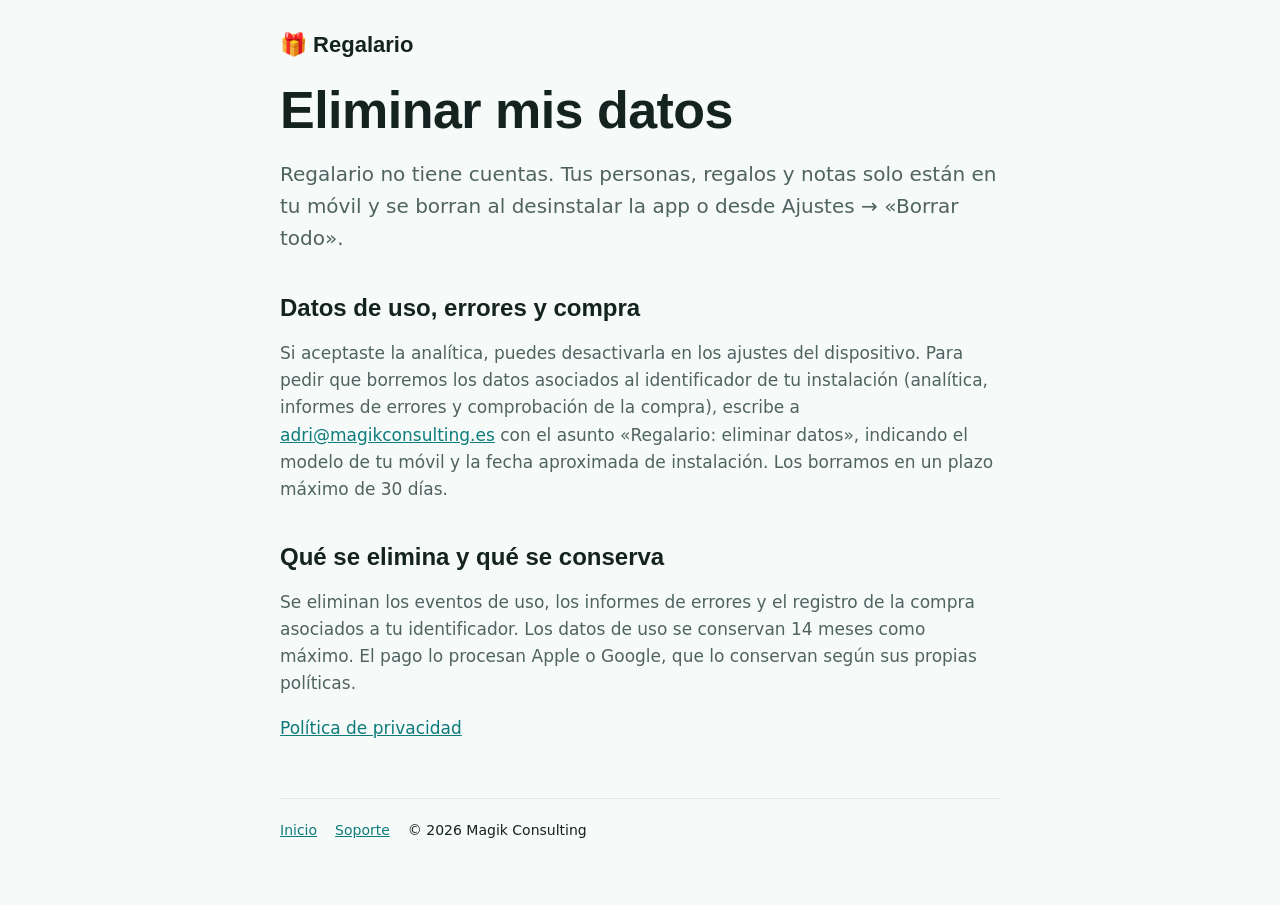
==== eliminar-datos/index.html @ b977d241 "Web de Regalario: landing, privacidad, soporte, eliminar datos y amigo invisible" ====
<!doctype html>
<html lang="es">
<head>
<meta charset="utf-8">
<meta name="viewport" content="width=device-width, initial-scale=1, viewport-fit=cover">
<title>Eliminar mis datos · Regalario</title>
<link rel="stylesheet" href="../assets.css">
</head>
<body>
<div class="wrap">
  <header class="top"><a class="brand" href="../">🎁 Regalario</a></header>
  <main>
    <h1>Eliminar mis datos</h1>
    <p class="lead">Regalario no tiene cuentas. Tus personas, regalos y notas solo están en tu móvil y se borran al desinstalar la app o desde Ajustes → «Borrar todo».</p>
    <h2>Datos de uso, errores y compra</h2>
    <p>Si aceptaste la analítica, puedes desactivarla en los ajustes del dispositivo. Para pedir que borremos los datos asociados al identificador de tu instalación (analítica, informes de errores y comprobación de la compra), escribe a <a href="mailto:adri@magikconsulting.es">adri@magikconsulting.es</a> con el asunto «Regalario: eliminar datos», indicando el modelo de tu móvil y la fecha aproximada de instalación. Los borramos en un plazo máximo de 30 días.</p>
    <h2>Qué se elimina y qué se conserva</h2>
    <p>Se eliminan los eventos de uso, los informes de errores y el registro de la compra asociados a tu identificador. Los datos de uso se conservan 14 meses como máximo. El pago lo procesan Apple o Google, que lo conservan según sus propias políticas.</p>
    <p><a href="../privacidad/">Política de privacidad</a></p>
  </main>
  <footer><a href="../">Inicio</a><a href="../soporte/">Soporte</a><span>© 2026 Magik Consulting</span></footer>
</div>
</body>
</html>
---- assets.css ----
:root{--bg:#F6FAF9;--card:#fff;--fg:#14231F;--mute:#4F6360;--accent:#0E7C7B;--accent-soft:#D9F0EE;--gold:#F0A93B;--line:#DCE8E6}
@media (prefers-color-scheme: dark){:root{--bg:#0E1514;--card:#172220;--fg:#EAF3F1;--mute:#AFC3BF;--accent:#5FD3CF;--accent-soft:#12403F;--gold:#F5B65C;--line:#2C4340}}
*{box-sizing:border-box}
body{margin:0;background:var(--bg);color:var(--fg);font:17px/1.6 ui-sans-serif,system-ui,-apple-system,"Segoe UI",Roboto,sans-serif}
.wrap{max-width:760px;margin:0 auto;padding:max(24px,env(safe-area-inset-top)) 20px 64px}
header.top{display:flex;align-items:center;justify-content:space-between;padding:8px 0 24px}
.brand{font:800 22px ui-rounded,"Avenir Next",ui-sans-serif,sans-serif;color:var(--fg);text-decoration:none}
h1{font:800 clamp(34px,8vw,52px)/1.08 ui-rounded,"Avenir Next",ui-sans-serif,sans-serif;margin:0 0 16px;letter-spacing:-.01em;text-wrap:balance}
h2{font:800 24px/1.2 ui-rounded,"Avenir Next",ui-sans-serif,sans-serif;margin:40px 0 8px}
p,li{color:var(--mute)} a{color:var(--accent)}
a:focus-visible{outline:3px solid var(--gold);outline-offset:2px;border-radius:4px}
.lead{font-size:20px}
.grid{display:grid;gap:14px;grid-template-columns:repeat(auto-fit,minmax(220px,1fr));margin-top:28px}
.card{background:var(--card);border:1px solid var(--line);border-radius:24px;padding:20px}
.card b{display:block;color:var(--fg);margin:6px 0 4px;font-size:18px}
.card p{margin:0;font-size:16px}
.ico{font-size:30px}
.pill{display:inline-block;background:var(--accent-soft);color:var(--accent);border-radius:999px;padding:6px 14px;font-weight:700;font-size:14px}
footer{margin-top:56px;padding-top:20px;border-top:1px solid var(--line);font-size:14px;display:flex;gap:18px;flex-wrap:wrap}
table{border-collapse:collapse;width:100%;font-size:15px} td,th{border-bottom:1px solid var(--line);padding:8px 10px;text-align:left;vertical-align:top;color:var(--mute)} th{color:var(--fg)}
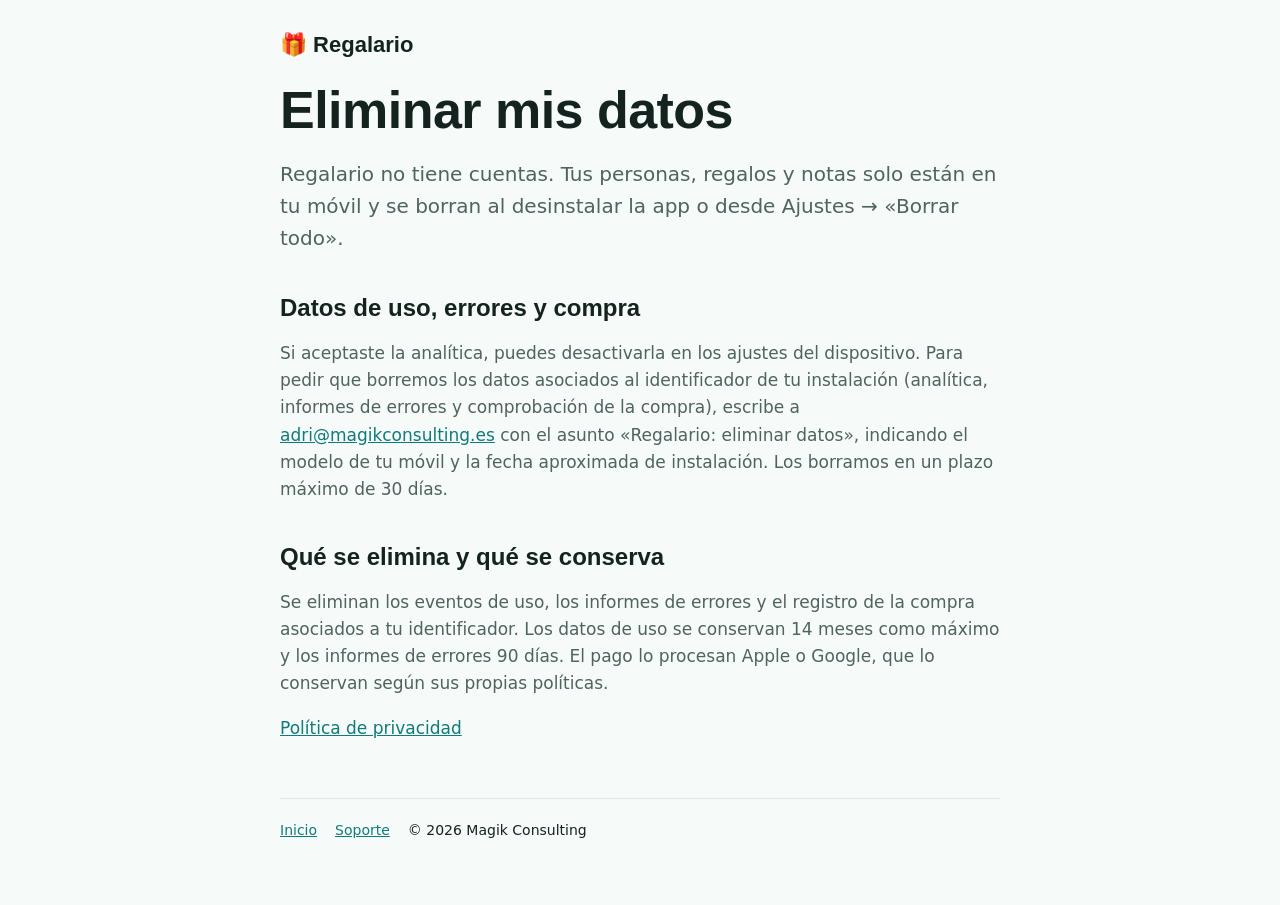
==== commit 5140a866: "Privacidad siguiendo la de Apto CCSE" ====
--- a/eliminar-datos/index.html
+++ b/eliminar-datos/index.html
@@ -15,7 +15,7 @@
     <h2>Datos de uso, errores y compra</h2>
     <p>Si aceptaste la analítica, puedes desactivarla en los ajustes del dispositivo. Para pedir que borremos los datos asociados al identificador de tu instalación (analítica, informes de errores y comprobación de la compra), escribe a <a href="mailto:adri@magikconsulting.es">adri@magikconsulting.es</a> con el asunto «Regalario: eliminar datos», indicando el modelo de tu móvil y la fecha aproximada de instalación. Los borramos en un plazo máximo de 30 días.</p>
     <h2>Qué se elimina y qué se conserva</h2>
-    <p>Se eliminan los eventos de uso, los informes de errores y el registro de la compra asociados a tu identificador. Los datos de uso se conservan 14 meses como máximo. El pago lo procesan Apple o Google, que lo conservan según sus propias políticas.</p>
+    <p>Se eliminan los eventos de uso, los informes de errores y el registro de la compra asociados a tu identificador. Los datos de uso se conservan 14 meses como máximo y los informes de errores 90 días. El pago lo procesan Apple o Google, que lo conservan según sus propias políticas.</p>
     <p><a href="../privacidad/">Política de privacidad</a></p>
   </main>
   <footer><a href="../">Inicio</a><a href="../soporte/">Soporte</a><span>© 2026 Magik Consulting</span></footer>
